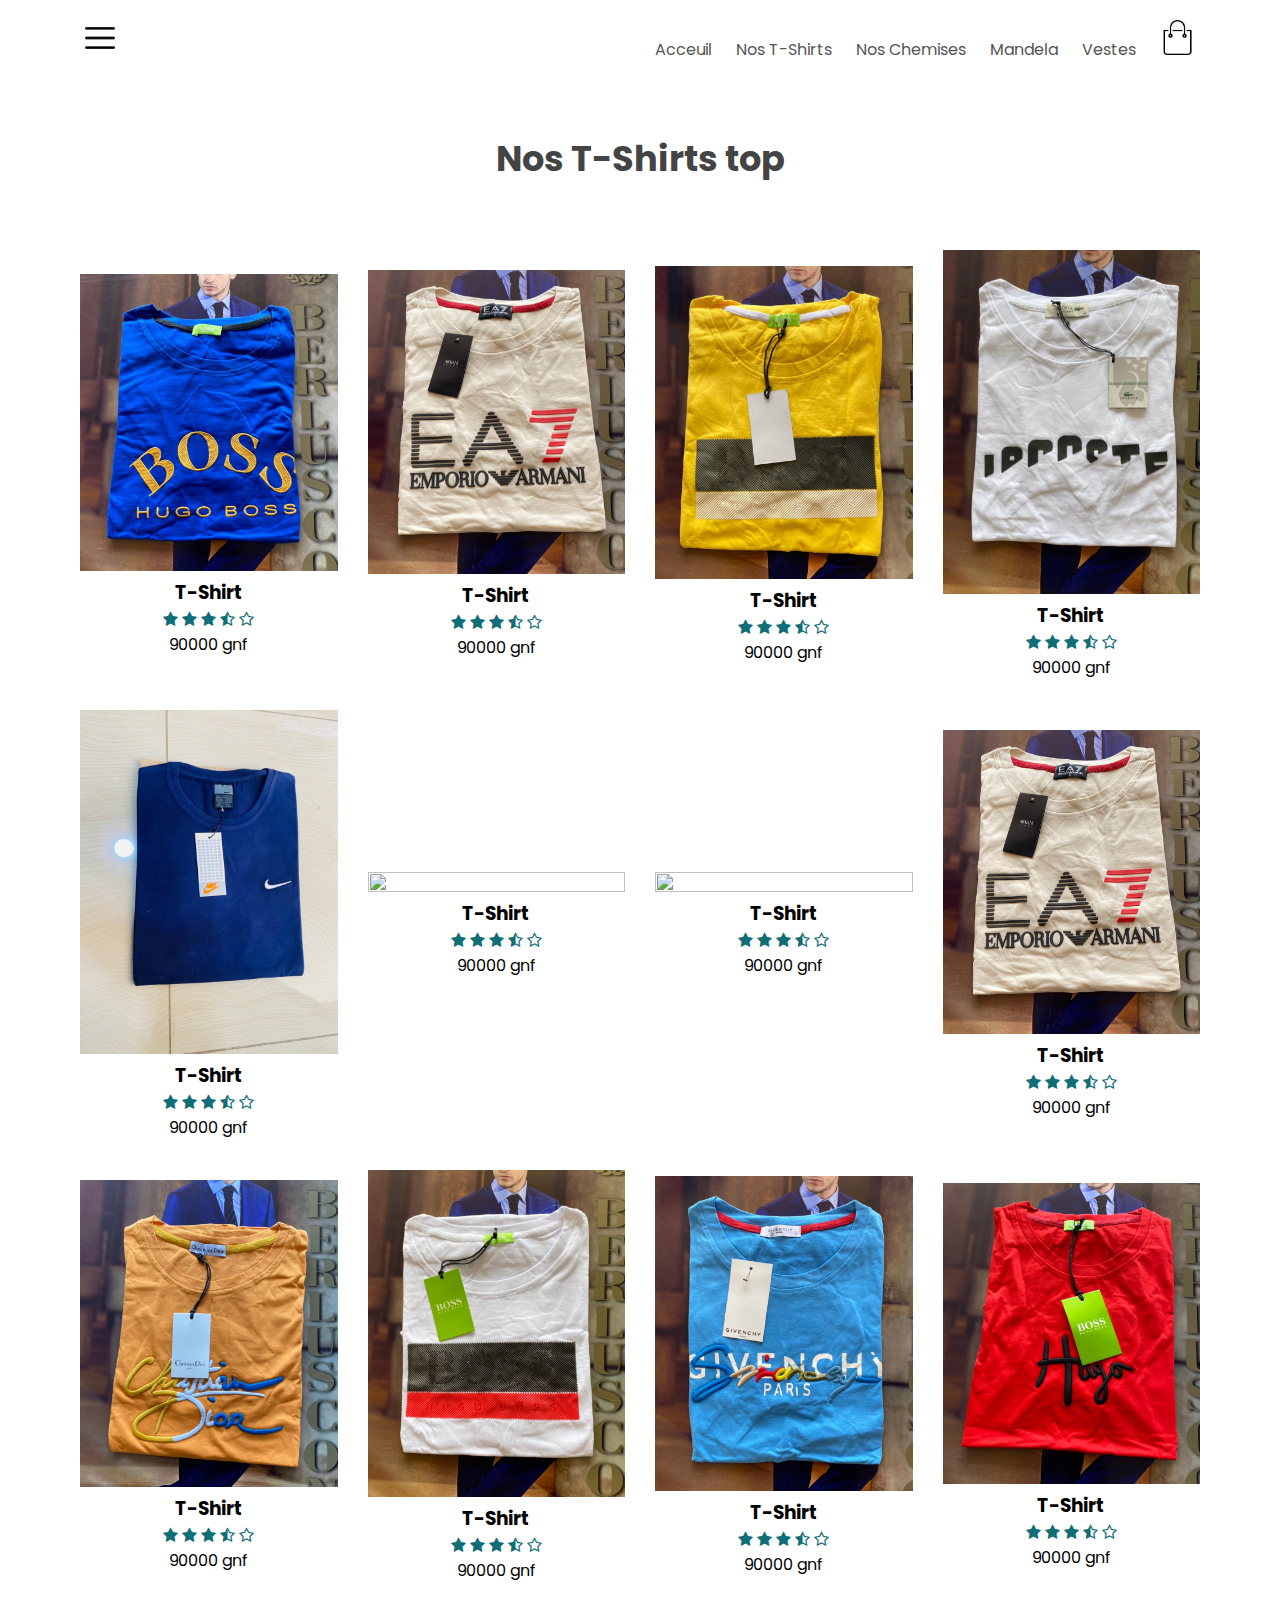
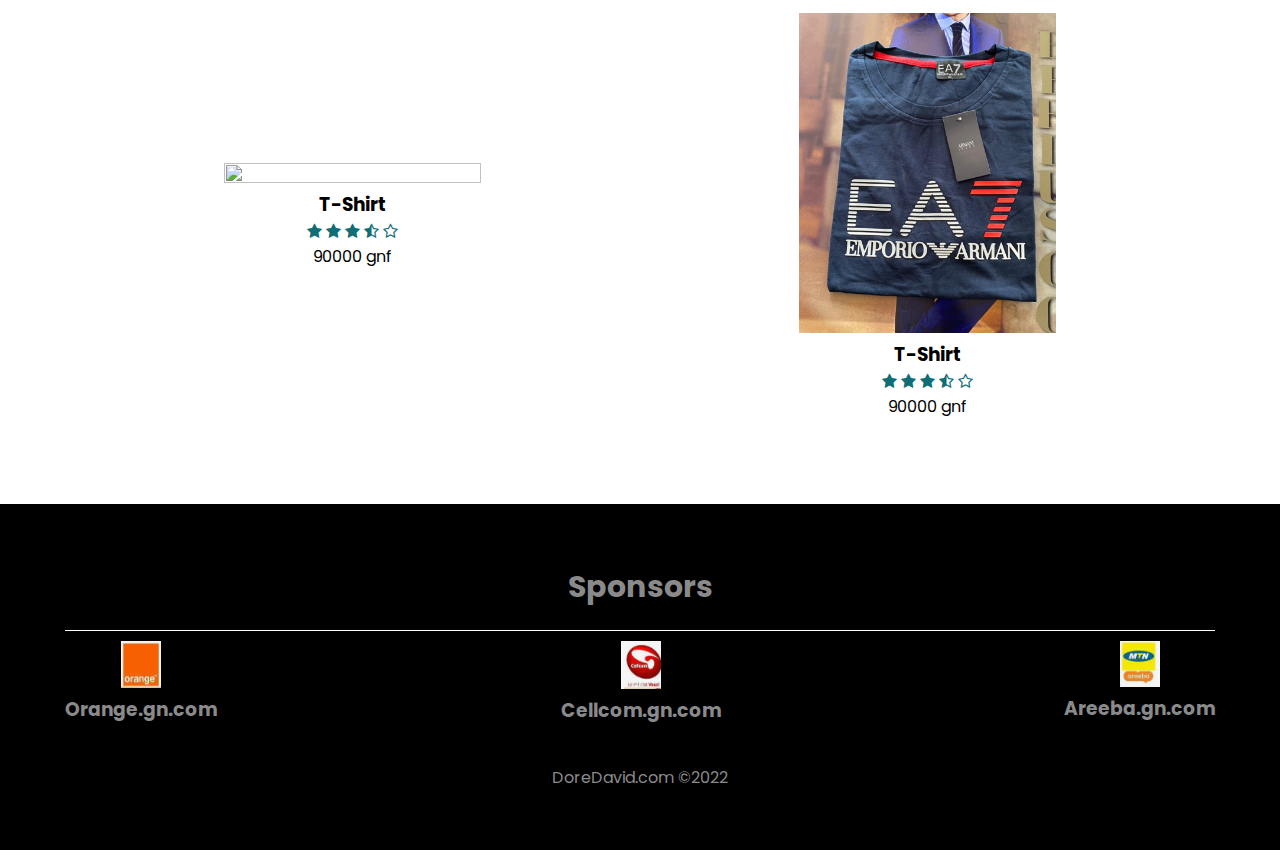
==== T-Shirt.html @ 65b9fae3 "first commit" ====
<!DOCTYPE html>
<html lang="FR">

<head>
    <meta charset="UTF-8">
    <meta http-equiv="X-UA-Compatible" content="IE=edge">
    <meta name="viewport" content="width=device-width, initial-scale=1.0">
    <title>projet01</title>
    <link rel="stylesheet" href="style.css">
    <link rel="stylesheet" href="https://cdnjs.cloudflare.com/ajax/libs/font-awesome/4.7.0/css/font-awesome.css"
        integrity="sha512-5A8nwdMOWrSz20fDsjczgUidUBR8liPYU+WymTZP1lmY9G6Oc7HlZv156XqnsgNUzTyMefFTcsFH/tnJE/+xBg=="
        crossorigin="anonymous" referrerpolicy="no-referrer" />
</head>

<body>
    <section class="entete-section">
        <div class="container">
            <header class="navbar">
                <div class="logo">
                    <img src="images/menu.png" alt="menu" width="30px" class="menu-icon" onclick="toogleButton()">
                </div>
                <nav>
                    <ul id="menu_icone">
                        <li><a href="index.html">Acceuil</a></li>
                        <li><a href="T-Shirt.html">Nos T-Shirts</a></li>
                        <li><a href="Chemise.html">Nos Chemises</a></li>
                        <li><a href="Mandela.html">Mandela </a></li>
                        <li><a href="Veste.html">Vestes</a></li>
                    </ul>
                    <a href=""><img src="images/cart.png" alt="cart icon" width="35px"></a>
                </nav>
            </header>
           
        </div>
    </section> 
  
    <!-- Nos Produits -->
    <section class="featured-products">
        <div class="container">
            <h2>Nos T-Shirts top</h2>
            <div class="row">
                <div class="col-4">
                    <img src="images/T-shirt 1.jpg" alt="">
                    <h3>T-Shirt</h3>
                    <div class="rating">
                        <i class="fa fa-star" aria-hidden="true"></i>
                        <i class="fa fa-star" aria-hidden="true"></i>
                        <i class="fa fa-star" aria-hidden="true"></i>
                        <i class="fa fa-star-half-o" aria-hidden="true"></i>
                        <i class="fa fa-star-o"></i>
                    </div>
                    <p>90000 gnf</p>
                </div>
                <div class="col-4">
                    <img src="images/T-shirt 2.jpg" alt="">
                    <h3>T-Shirt</h3>
                    <div class="rating">
                        <i class="fa fa-star" aria-hidden="true"></i>
                        <i class="fa fa-star" aria-hidden="true"></i>
                        <i class="fa fa-star" aria-hidden="true"></i>
                        <i class="fa fa-star-half-o" aria-hidden="true"></i>
                        <i class="fa fa-star-o"></i>
                    </div>
                    <p>90000 gnf</p>
                </div>
                <div class="col-4">
                    <img src="images/T-shirt 3.jpg" alt="">
                    <h3>T-Shirt</h3>
                    <div class="rating">
                        <i class="fa fa-star" aria-hidden="true"></i>
                        <i class="fa fa-star" aria-hidden="true"></i>
                        <i class="fa fa-star" aria-hidden="true"></i>
                        <i class="fa fa-star-half-o" aria-hidden="true"></i>
                        <i class="fa fa-star-o"></i>
                    </div>
                    <p>90000 gnf</p>
                </div>
                <div class="col-4">
                    <img src="images/T-shirt 4.jpg" alt="">
                    <h3>T-Shirt</h3>
                    <div class="rating">
                        <i class="fa fa-star" aria-hidden="true"></i>
                        <i class="fa fa-star" aria-hidden="true"></i>
                        <i class="fa fa-star" aria-hidden="true"></i>
                        <i class="fa fa-star-half-o" aria-hidden="true"></i>
                        <i class="fa fa-star-o"></i>
                    </div>
                    <p>90000 gnf</p>
                </div>
                <div class="col-4">
                    <img src="images/T-shirt 5.jpg" alt="">
                    <h3>T-Shirt</h3>
                    <div class="rating">
                        <i class="fa fa-star" aria-hidden="true"></i>
                        <i class="fa fa-star" aria-hidden="true"></i>
                        <i class="fa fa-star" aria-hidden="true"></i>
                        <i class="fa fa-star-half-o" aria-hidden="true"></i>
                        <i class="fa fa-star-o"></i>
                    </div>
                    <p>90000 gnf</p>
                </div>
                <div class="col-4">
                    <img src="images/T-shirt 6.jpg" alt="">
                    <h3>T-Shirt</h3>
                    <div class="rating">
                        <i class="fa fa-star" aria-hidden="true"></i>
                        <i class="fa fa-star" aria-hidden="true"></i>
                        <i class="fa fa-star" aria-hidden="true"></i>
                        <i class="fa fa-star-half-o" aria-hidden="true"></i>
                        <i class="fa fa-star-o"></i>
                    </div>
                    <p>90000 gnf</p>
                </div>
                <div class="col-4">
                    <img src="images/T-shirt 7.jpg" alt="">
                    <h3>T-Shirt</h3>
                    <div class="rating">
                        <i class="fa fa-star" aria-hidden="true"></i>
                        <i class="fa fa-star" aria-hidden="true"></i>
                        <i class="fa fa-star" aria-hidden="true"></i>
                        <i class="fa fa-star-half-o" aria-hidden="true"></i>
                        <i class="fa fa-star-o"></i>
                    </div>
                    <p>90000 gnf</p>
                </div>
                <div class="col-4">
                    <img src="images/T-shirt 8.jpg" alt="">
                    <h3>T-Shirt</h3>
                    <div class="rating">
                        <i class="fa fa-star" aria-hidden="true"></i>
                        <i class="fa fa-star" aria-hidden="true"></i>
                        <i class="fa fa-star" aria-hidden="true"></i>
                        <i class="fa fa-star-half-o" aria-hidden="true"></i>
                        <i class="fa fa-star-o"></i>
                    </div>
                    <p>90000 gnf</p>
                </div>
                <div class="col-4">
                    <img src="images/T-shirt 9.jpg" alt="">
                    <h3>T-Shirt</h3>
                    <div class="rating">
                        <i class="fa fa-star" aria-hidden="true"></i>
                        <i class="fa fa-star" aria-hidden="true"></i>
                        <i class="fa fa-star" aria-hidden="true"></i>
                        <i class="fa fa-star-half-o" aria-hidden="true"></i>
                        <i class="fa fa-star-o"></i>
                    </div>
                    <p>90000 gnf</p>
                </div>
                <div class="col-4">
                    <img src="images/T-shirt 10.jpg" alt="">
                    <h3>T-Shirt</h3>
                    <div class="rating">
                        <i class="fa fa-star" aria-hidden="true"></i>
                        <i class="fa fa-star" aria-hidden="true"></i>
                        <i class="fa fa-star" aria-hidden="true"></i>
                        <i class="fa fa-star-half-o" aria-hidden="true"></i>
                        <i class="fa fa-star-o"></i>
                    </div>
                    <p>90000 gnf</p>
                </div>
                <div class="col-4">
                    <img src="images/T-shirt 11.jpg" alt="">
                    <h3>T-Shirt</h3>
                    <div class="rating">
                        <i class="fa fa-star" aria-hidden="true"></i>
                        <i class="fa fa-star" aria-hidden="true"></i>
                        <i class="fa fa-star" aria-hidden="true"></i>
                        <i class="fa fa-star-half-o" aria-hidden="true"></i>
                        <i class="fa fa-star-o"></i>
                    </div>
                    <p>90000 gnf</p>
                </div>
                <div class="col-4">
                    <img src="images/T-shirt 12.jpg" alt="">
                    <h3>T-Shirt</h3>
                    <div class="rating">
                        <i class="fa fa-star" aria-hidden="true"></i>
                        <i class="fa fa-star" aria-hidden="true"></i>
                        <i class="fa fa-star" aria-hidden="true"></i>
                        <i class="fa fa-star-half-o" aria-hidden="true"></i>
                        <i class="fa fa-star-o"></i>
                    </div>
                    <p>90000 gnf</p>
                </div>
                <div class="col-4">
                    <img src="images/T-shirt 13.jpg" alt="">
                    <h3>T-Shirt</h3>
                    <div class="rating">
                        <i class="fa fa-star" aria-hidden="true"></i>
                        <i class="fa fa-star" aria-hidden="true"></i>
                        <i class="fa fa-star" aria-hidden="true"></i>
                        <i class="fa fa-star-half-o" aria-hidden="true"></i>
                        <i class="fa fa-star-o"></i>
                    </div>
                    <p>90000 gnf</p>
                </div>
                <div class="col-4">
                    <img src="images/T-shirt 14.jpg" alt="">
                    <h3>T-Shirt</h3>
                    <div class="rating">
                        <i class="fa fa-star" aria-hidden="true"></i>
                        <i class="fa fa-star" aria-hidden="true"></i>
                        <i class="fa fa-star" aria-hidden="true"></i>
                        <i class="fa fa-star-half-o" aria-hidden="true"></i>
                        <i class="fa fa-star-o"></i>
                    </div>
                    <p>90000 gnf</p>
                </div>
                
            </div>
        </div>
    </section>   
  
    <!-- footer -->
    <footer class="footer">
        <div class="container">
            <div class="sponsor"><h3>Sponsors</h3></div>
            <div class="copy-right">
                <hr>
            </div>
            <div class="footer-col-4">                
                <div class="orange">
                    <img src="images/orange.PNG" alt="">
                    <h3>Orange.gn.com</h3>
                </div>
                <div class="cellcom">
                    <img src="images/cellcom.PNG" alt="">
                    <h3>Cellcom.gn.com</h3>
                </div>
                <div class="orange">
                    <img src="images/areeba.PNG" alt="">
                    <h3>Areeba.gn.com</h3>
                </div>          
            </div>
            <p>DoreDavid.com &copy;2022</p>
        </div>
    </footer>
    <!-- javascript  -->

    <script>
        var menuItems = document.getElementById('menuItems');

        menuItems.style.maxHeight = '0px';
        menuItems.style.padding = '0px';

        function toogleButton() {
            if (menuItems.style.maxHeight == '0px') {
                menuItems.style.maxHeight = '200px';
                menuItems.style.padding = '15px';
            } else {
                menuItems.style.maxHeight = '0px';
                menuItems.style.padding = '0px';
            }
        }

    </script>
</body>

</html>
---- style.css ----
@import url('https://fonts.googleapis.com/css2?family=Poppins:wght@200;300;400;500;900&family=Roboto:ital,wght@0,100;0,300;0,400;1,100&display=swap');
*{
    margin: 0;
    padding: 0;
    box-sizing: border-box;
}
body{
    font-family: 'Poppins', sans-serif;
}
.navbar{
    display: flex;
    align-items: center;
    padding: 20px;
}
.logo img{
    width: 30px;
}
nav{
    flex: 1;
    text-align: right;
}
nav ul{
    display: inline-block;
    list-style-type: none;
    
}
nav ul li{
    display: inline-block;
    margin-right: 20px;
}
nav ul li a{
    text-decoration: none;
    color: #555;
}
.container{
    max-width: 1200px;
    margin: 20px auto;
    padding-left: 25px;
    padding-right: 25px;
}
.row{
    display: flex;
    align-items: center;
    justify-content: space-around;
    flex-wrap: wrap;
}
.col-2{
    flex-basis: 50%;
   min-width: 300px;
}
.col-2 Img{
    width: 100%;
    padding: 30px 0;
}
.col-2 h1{
    font-size: 40px;
    line-height: 60px;
    margin: 25px 0;
}


.col-2 p{
    color: #555;
    font-size: 30px;
}
.entete-section{
    margin-top: -20px;
    /* background: #e29c04; */
}
/* style de la section categorie */
.categories{
    margin: 70px 0;
}
.col-3{
    flex-basis: 30%;
    margin: auto;
    min-width: 250px;
}
.col-3 img{
    width: 100%;
}
.container h2{
    text-align: center;
    font-size: 2.2rem;
    color: #444;
    margin: 50px 0;
}
/* style section des meilleur produits */

.col-4{
    flex-basis: 25%;
    min-width: 200px;
    padding: 15px;
    transition: transform 0.3s;
    text-align: center;
}

.col-4:hover{
    transform: translateY(-10px);
}
.col-4 img{
    width: 100%;
    height: 100%;
}

.rating .fa {
    color: #106e77;
}


/* style du footer */

.footer{
    
    background: #000;
    color: #8a8a8a;
    margin: 70px 0 -20px;
    padding: 40px 0;
}

.sponsor h3{
    font-weight: bold;
    font-size: 30px;
    text-align: center;
    margin-bottom: 20px;
}


.footer-col-4{
    display: flex;
   justify-content: space-between;
    margin-top: 10px;
    text-align: left;
    margin-bottom: 10px;
}

.footer-col-4 img{
    width: 40px;
    justify-self: center;
    
}
.orange{
   text-align: center;
}
.cellcom{
   text-align: center;
}
.areeba{
   text-align: center;
}

footer p{
    text-align: center;
    margin-top: 40px;
}
.copy-right hr{
   border: none;
   height: 1px;
   background: #fff;
   text-align: center;
}

.col-5-disign h2{
    
      font-size: 50px;
      font-weight: bold;
      color: #000;
      text-align: left;
      border-bottom: solid 1px#106e77;
}
.col-5-disign h3{
      font-size: 30px;
      color: #555;
      padding-bottom: 15px; 
         
}



/* media query style */

@media only screen and (max-width: 800px){
    nav ul{
        position: absolute;
        top: 70px;
        left: 0;
        background: #000;
        width: 100%;
        padding: 10px 0;
        transition: max-height 0.5s, padding 0.5s;
       
    }

    nav ul{
        display: inline-block;
        list-style-type: none;
        overflow: hidden;
    }

    nav ul li{
        display: block;
        margin-right: 50px;
        
    }
    nav ul li a{
        color: #fff;
    }
    .menu-icon{
        margin-left: 15px;
        display: inline-block;
    }

    .logo img:hover{
        cursor: pointer;
    }
    
}


/* mediaquery pour les screens inferieurs a 600px */

@media only screen and (max-width: 600px){
    .row{
        text-align: center;
    }
    .col-1, .col-2, .col-3, .col-4, .col-5{
        flex-basis: 100%;
    }

    div.col-2{
        padding: 5px;
       text-align: left; 
    }
   
    .entete-section{
        margin-bottom: -70px;
    }

    .footer-col-4 h3{
        font-size: 12px;
    }
    
}
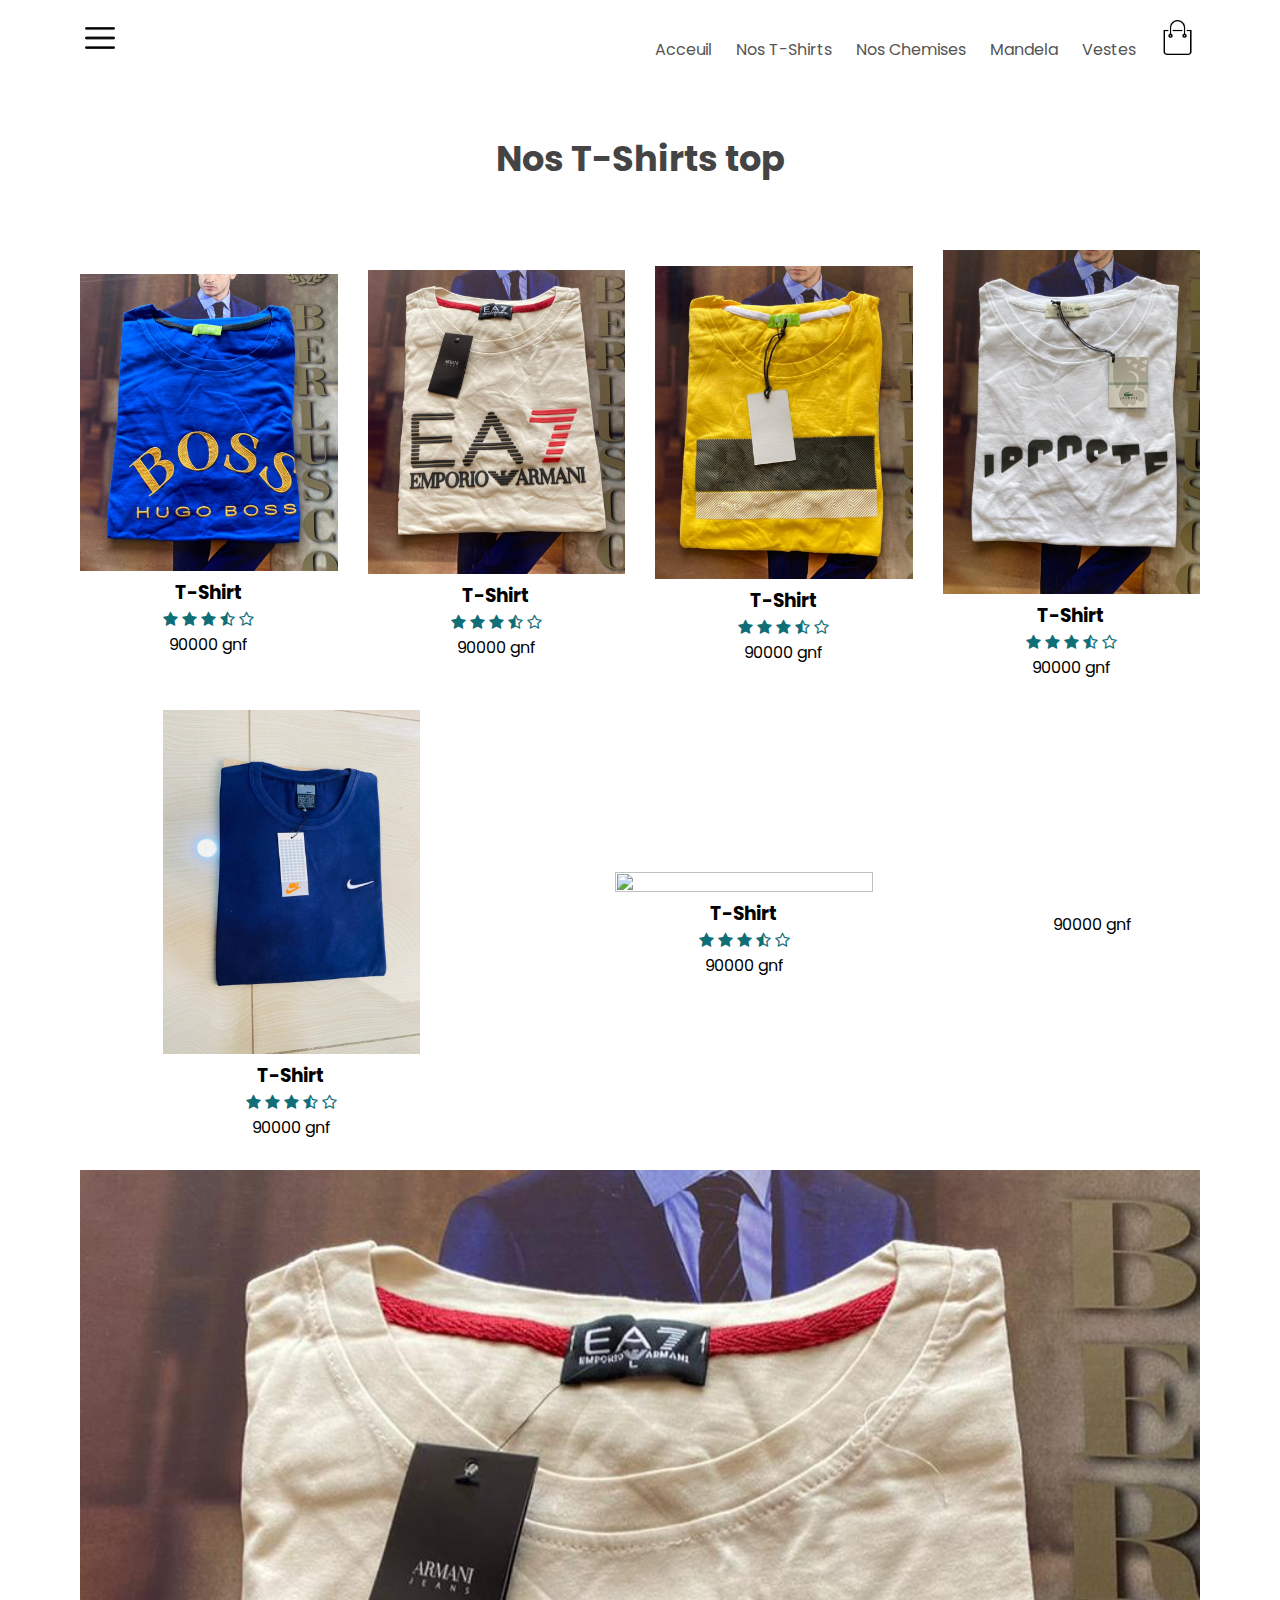
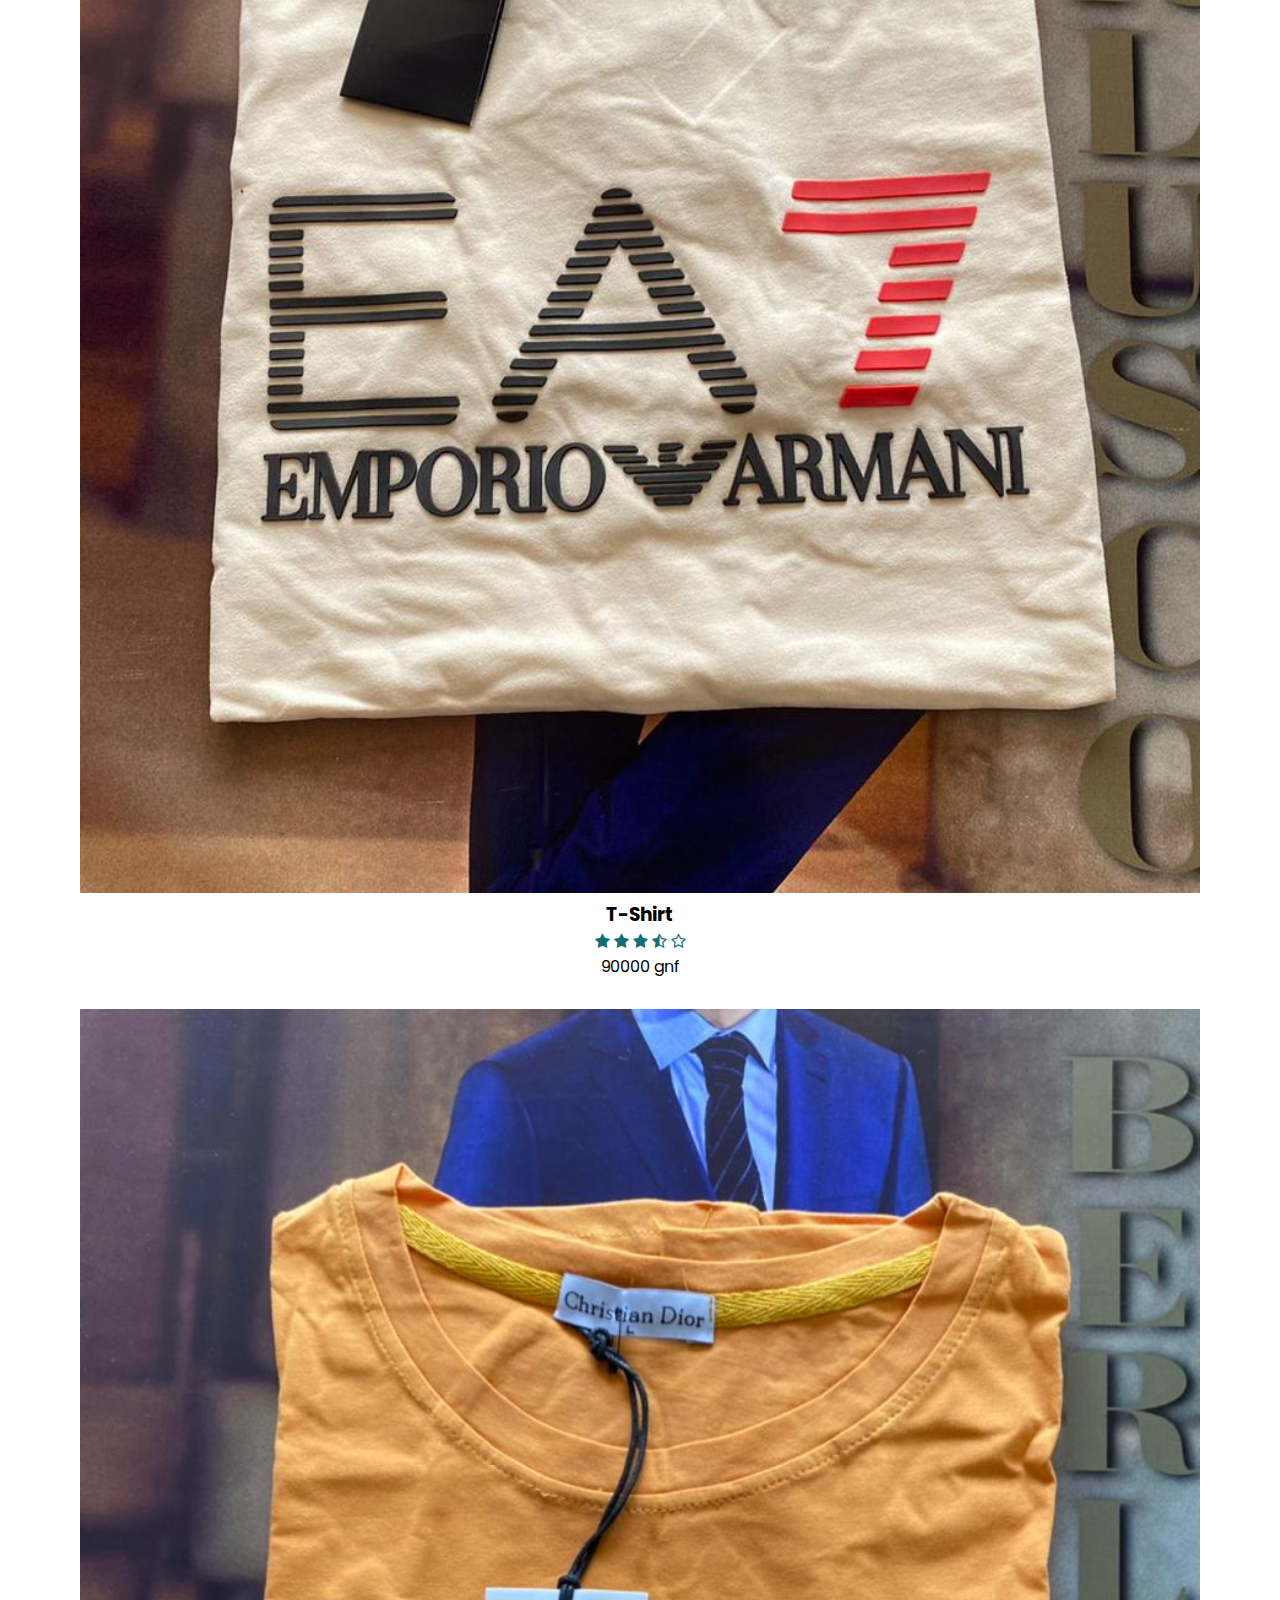
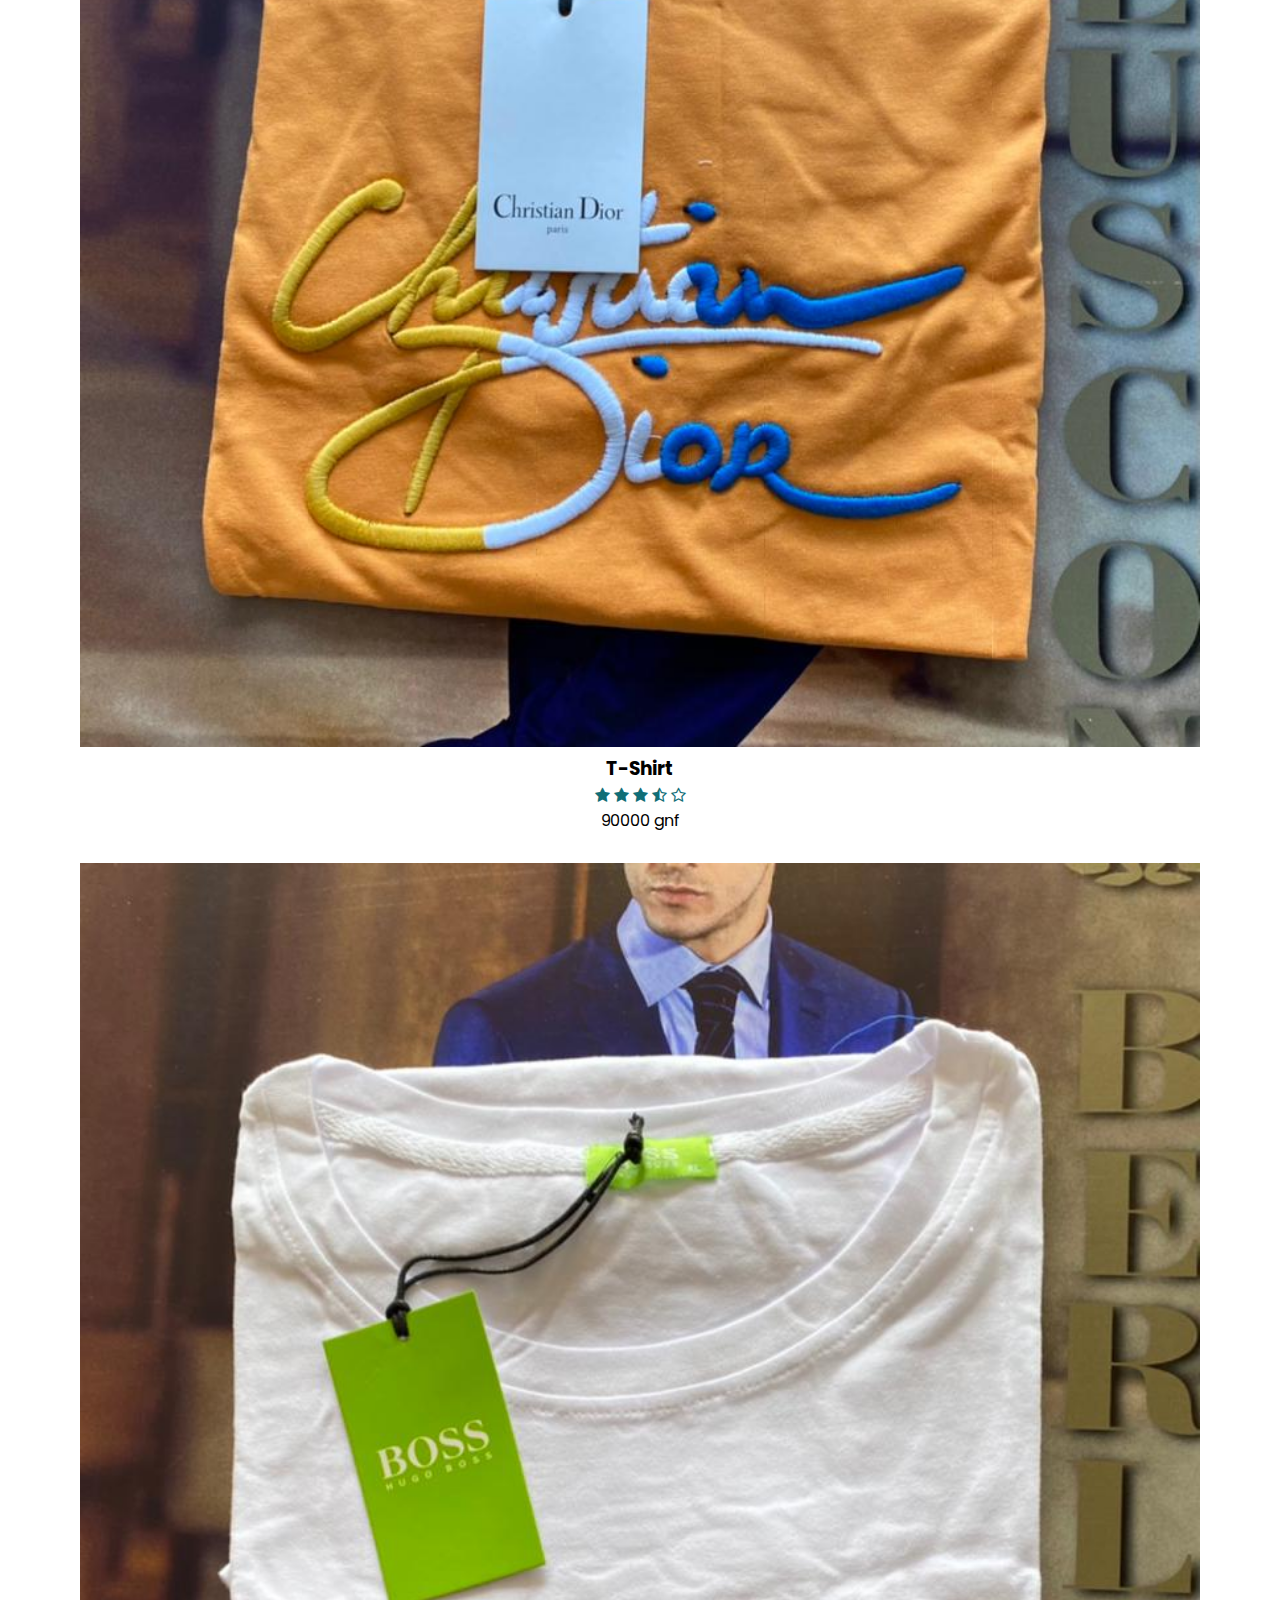
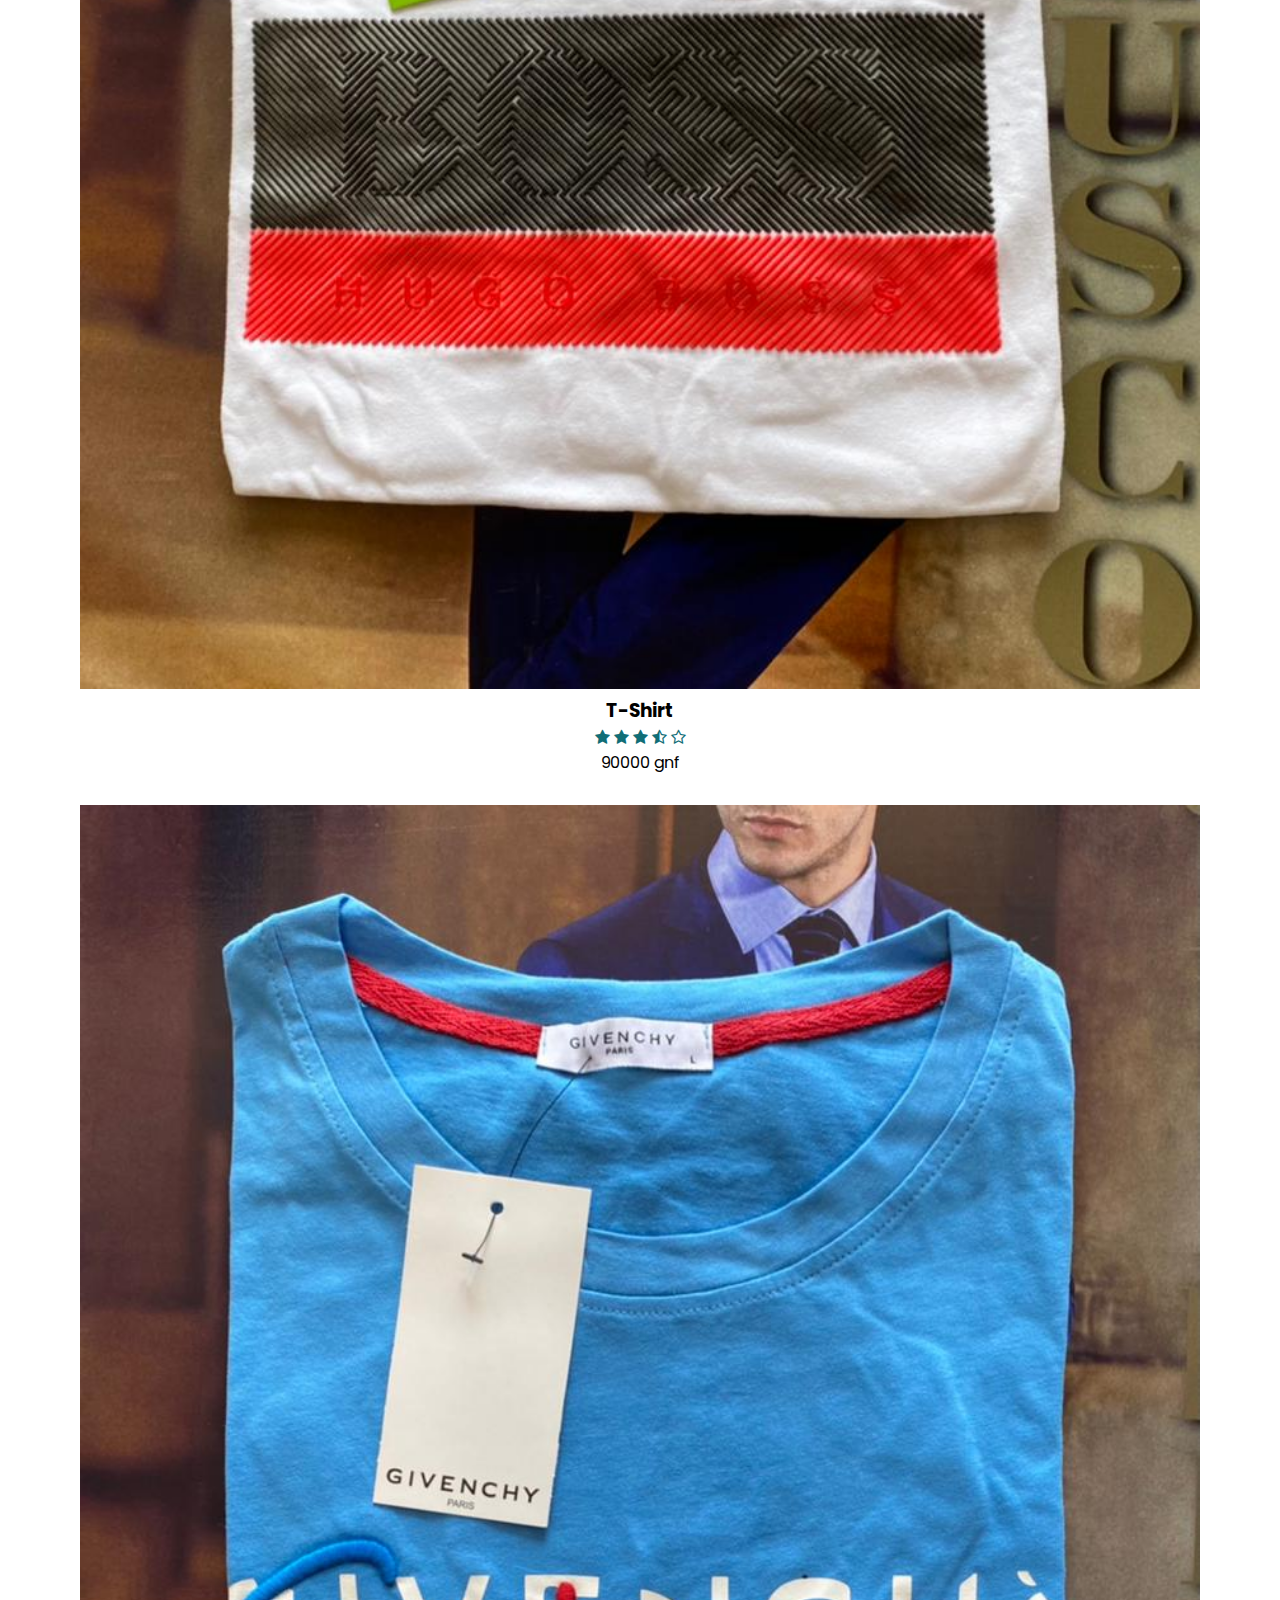
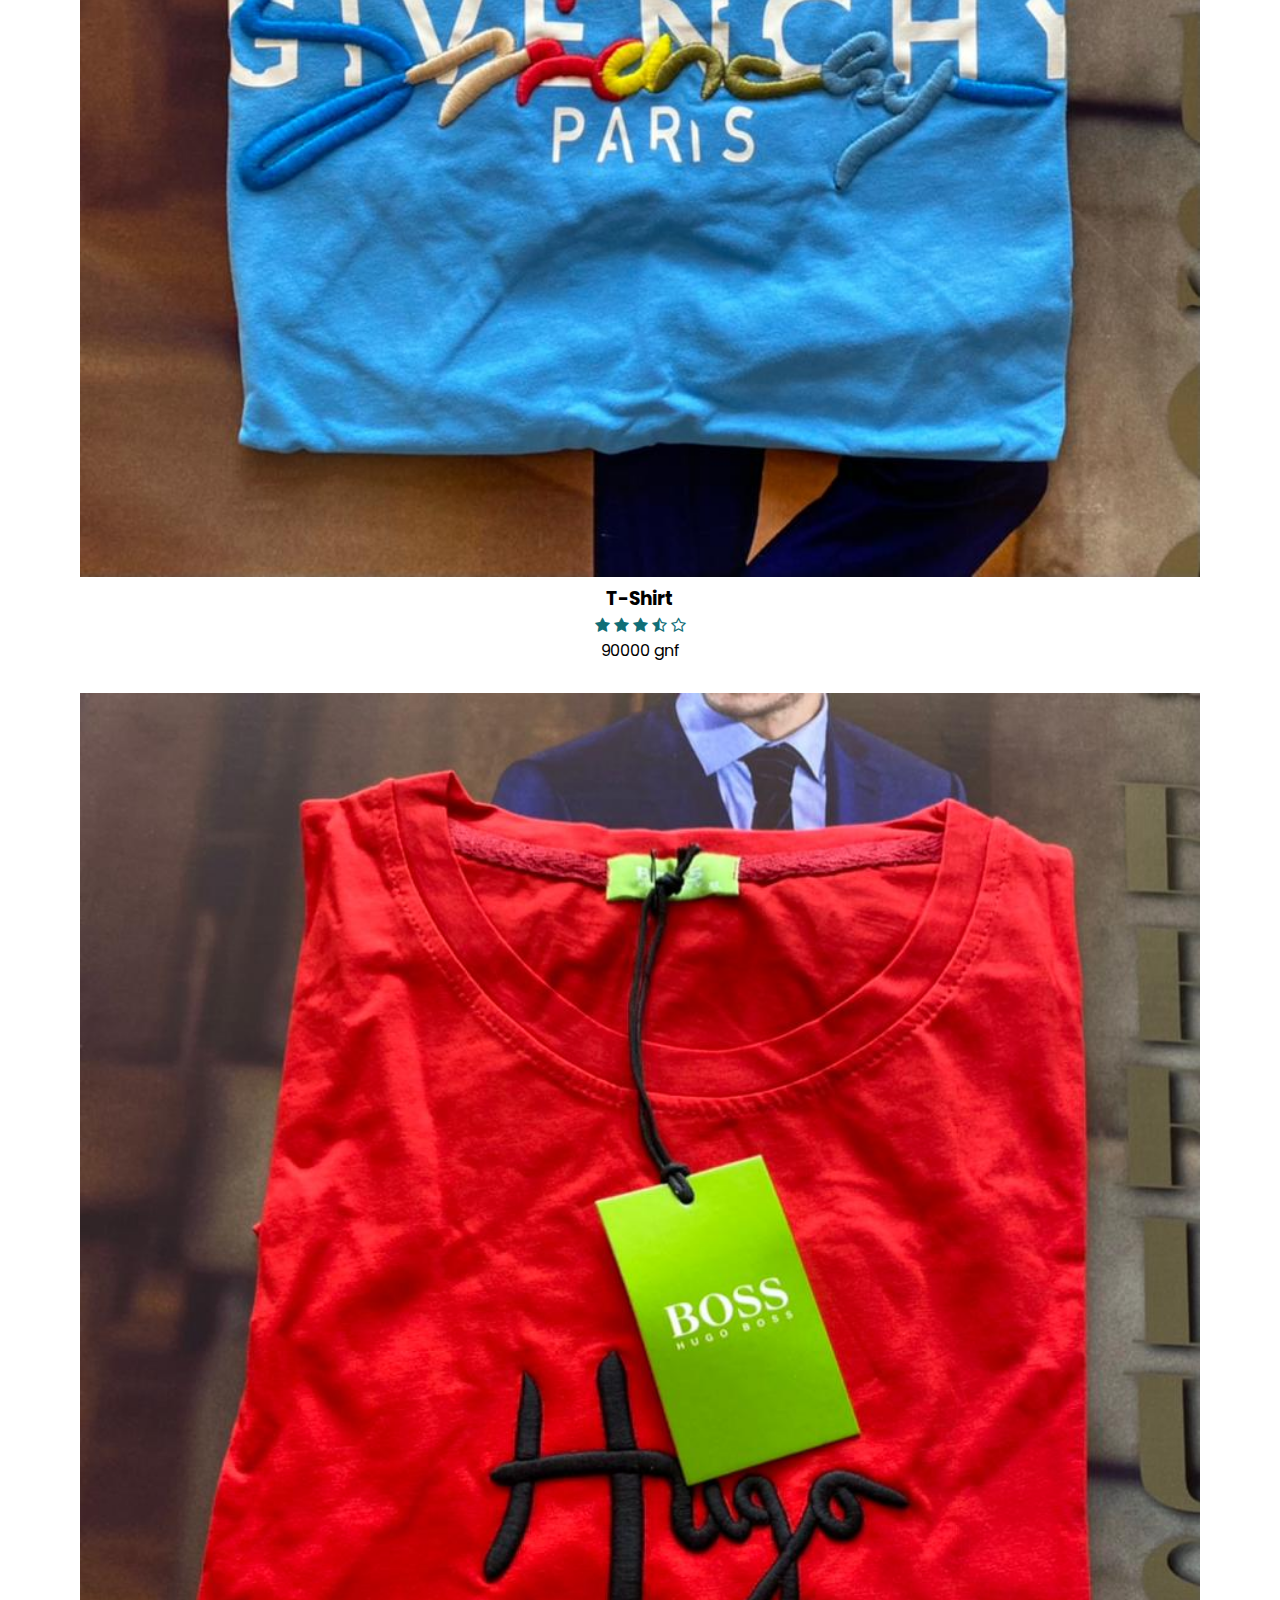
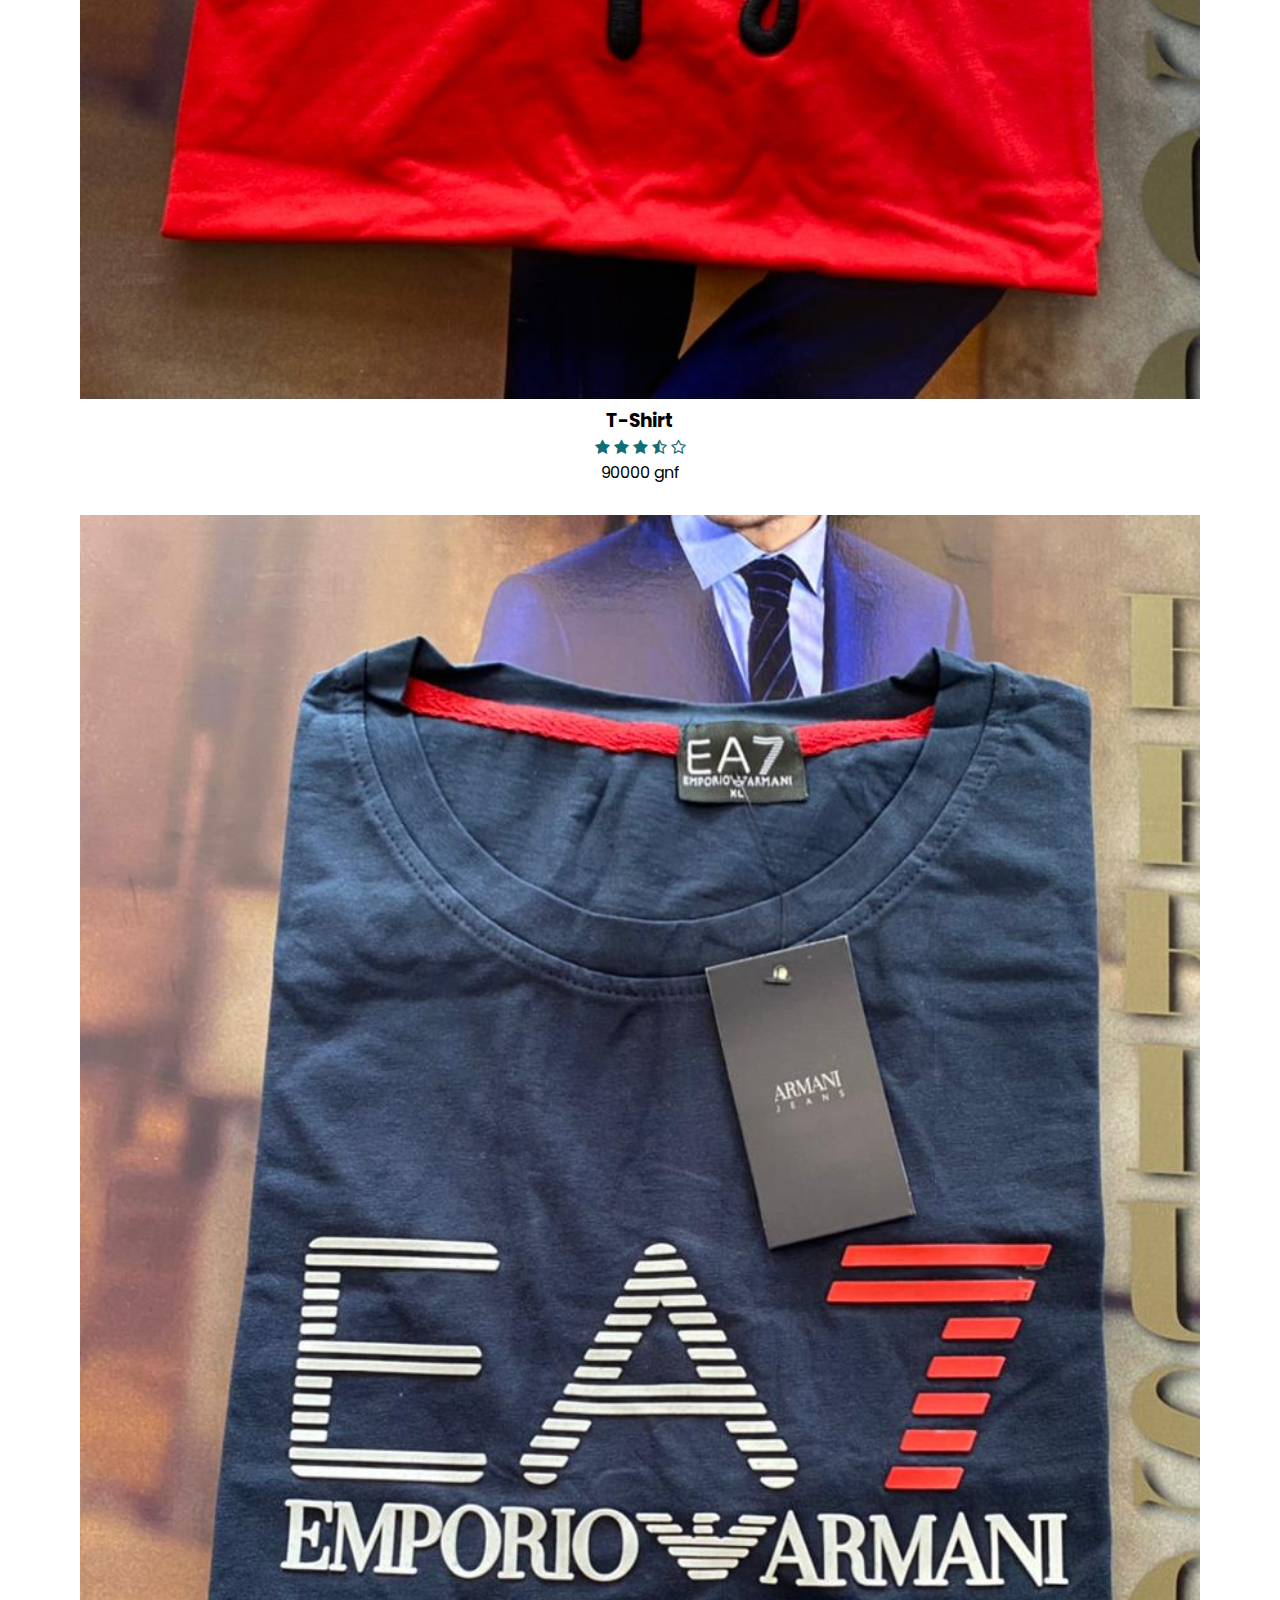
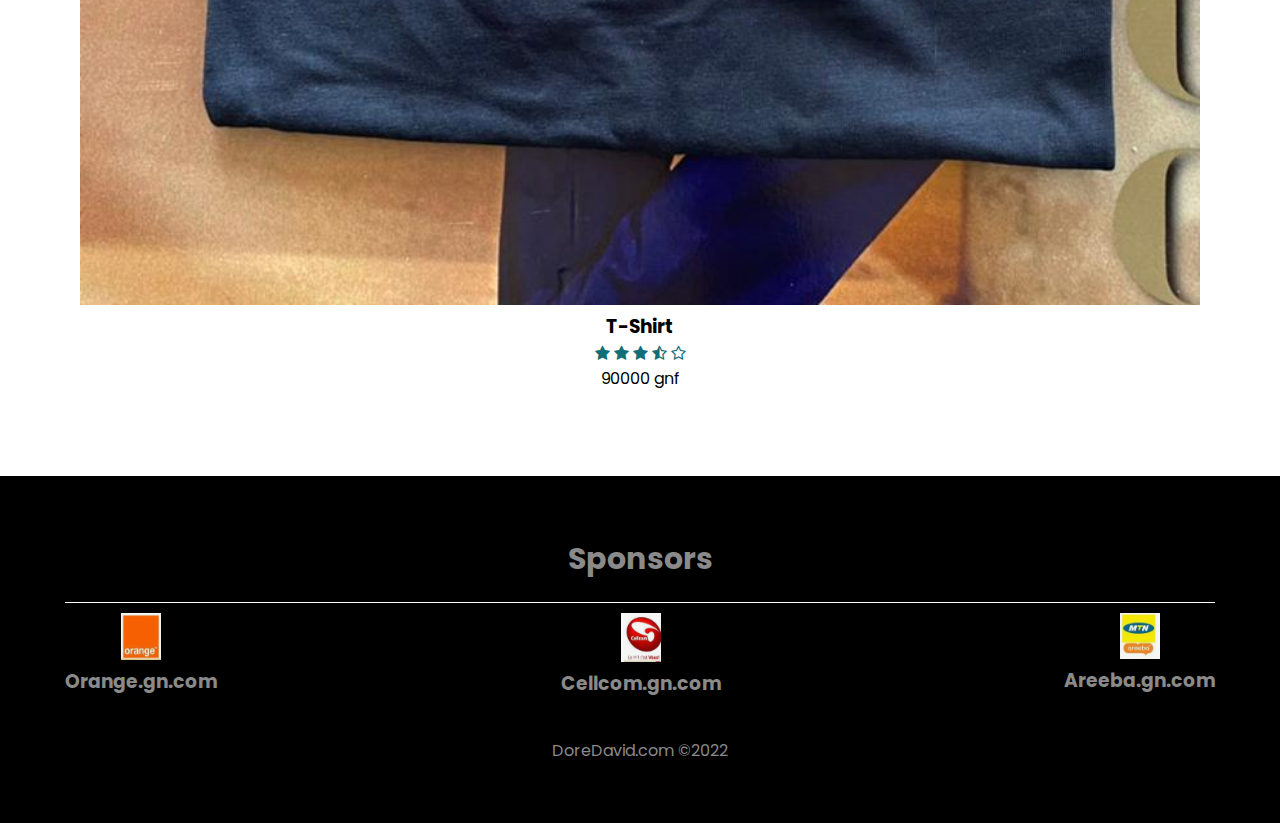
==== commit f4e5345e: "Update T-Shirt.html" ====
--- a/T-Shirt.html
+++ b/T-Shirt.html
@@ -111,16 +111,7 @@
                     </div>
                     <p>90000 gnf</p>
                 </div>
-                <div class="col-4">
-                    <img src="images/T-shirt 7.jpg" alt="">
-                    <h3>T-Shirt</h3>
-                    <div class="rating">
-                        <i class="fa fa-star" aria-hidden="true"></i>
-                        <i class="fa fa-star" aria-hidden="true"></i>
-                        <i class="fa fa-star" aria-hidden="true"></i>
-                        <i class="fa fa-star-half-o" aria-hidden="true"></i>
-                        <i class="fa fa-star-o"></i>
-                    </div>
+               
                     <p>90000 gnf</p>
                 </div>
                 <div class="col-4">
@@ -183,18 +174,7 @@
                     </div>
                     <p>90000 gnf</p>
                 </div>
-                <div class="col-4">
-                    <img src="images/T-shirt 13.jpg" alt="">
-                    <h3>T-Shirt</h3>
-                    <div class="rating">
-                        <i class="fa fa-star" aria-hidden="true"></i>
-                        <i class="fa fa-star" aria-hidden="true"></i>
-                        <i class="fa fa-star" aria-hidden="true"></i>
-                        <i class="fa fa-star-half-o" aria-hidden="true"></i>
-                        <i class="fa fa-star-o"></i>
-                    </div>
-                    <p>90000 gnf</p>
-                </div>
+            
                 <div class="col-4">
                     <img src="images/T-shirt 14.jpg" alt="">
                     <h3>T-Shirt</h3>
@@ -257,4 +237,4 @@
     </script>
 </body>
 
-</html>+</html>
